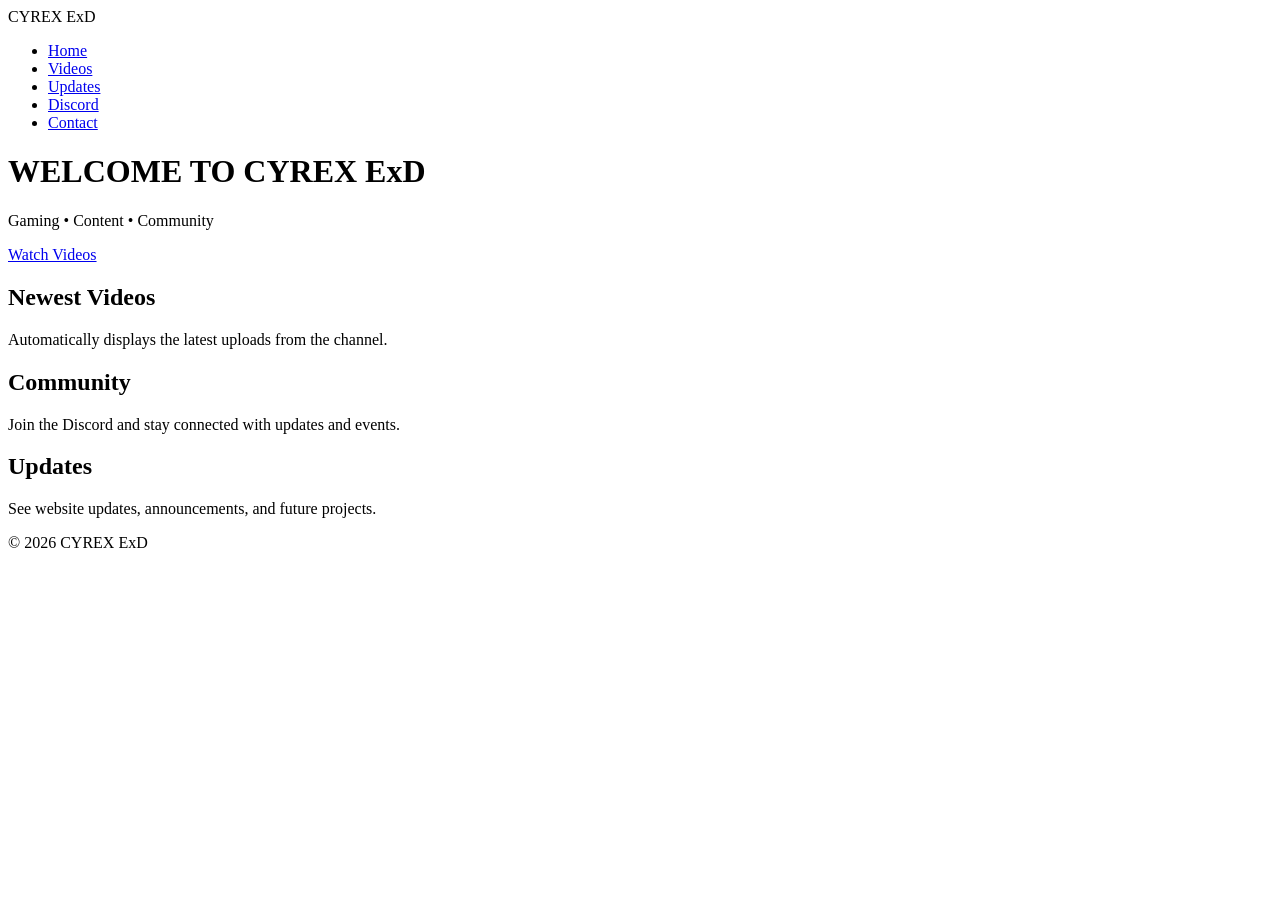
==== index.html @ 61a9eac9 "Create index.html" ====
<!DOCTYPE html>
<html lang="en">
<head>
    <meta charset="UTF-8">
    <meta name="viewport" content="width=device-width, initial-scale=1.0">
    <title>CYREX ExD</title>
    <link rel="stylesheet" href="style.css">
</head>
<body>

<nav>
    <div class="logo">CYREX ExD</div>

    <ul>
        <li><a href="index.html">Home</a></li>
        <li><a href="videos.html">Videos</a></li>
        <li><a href="updates.html">Updates</a></li>
        <li><a href="discord.html">Discord</a></li>
        <li><a href="contact.html">Contact</a></li>
    </ul>
</nav>

<header class="hero">
    <h1>WELCOME TO CYREX ExD</h1>
    <p>Gaming • Content • Community</p>

    <a class="main-btn" href="videos.html">Watch Videos</a>
</header>

<section class="cards">

    <div class="card">
        <h2>Newest Videos</h2>
        <p>Automatically displays the latest uploads from the channel.</p>
    </div>

    <div class="card">
        <h2>Community</h2>
        <p>Join the Discord and stay connected with updates and events.</p>
    </div>

    <div class="card">
        <h2>Updates</h2>
        <p>See website updates, announcements, and future projects.</p>
    </div>

</section>

<footer>
    <p>© 2026 CYREX ExD</p>
</footer>

</body>
</html>
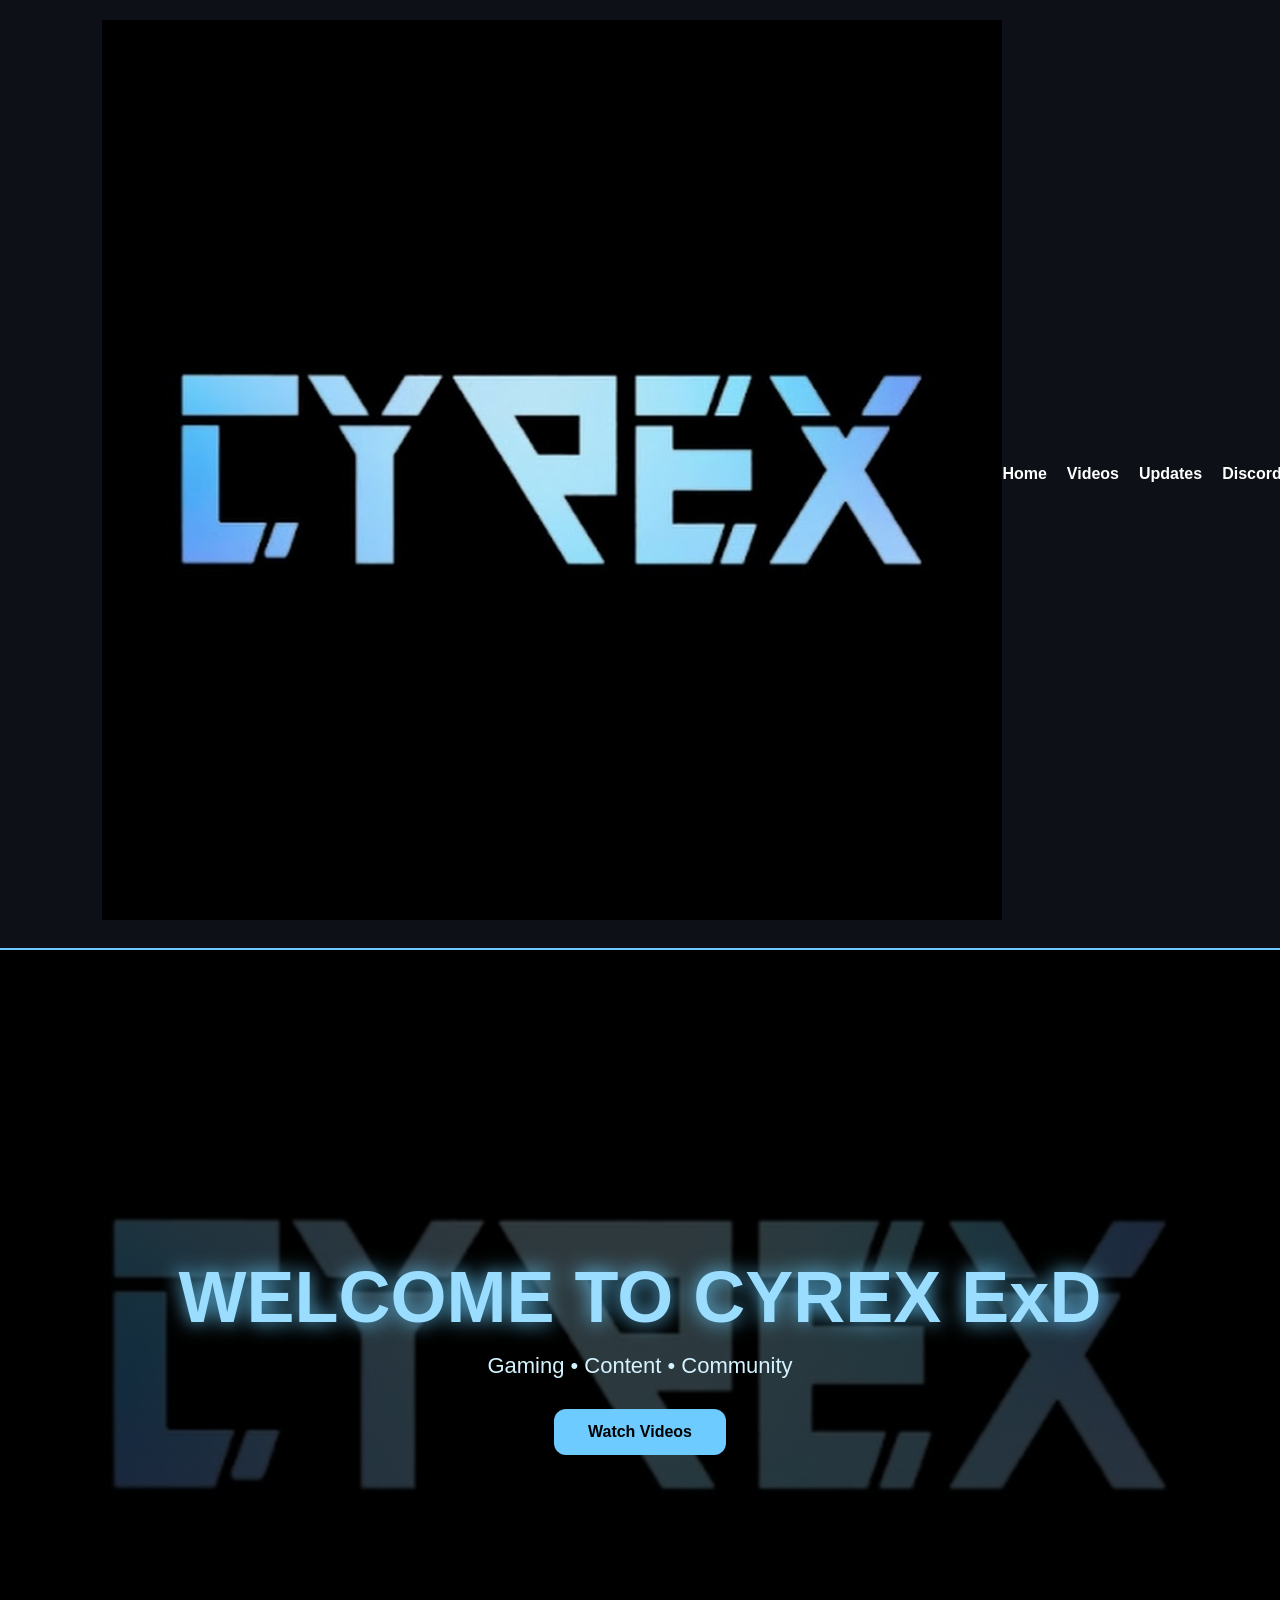
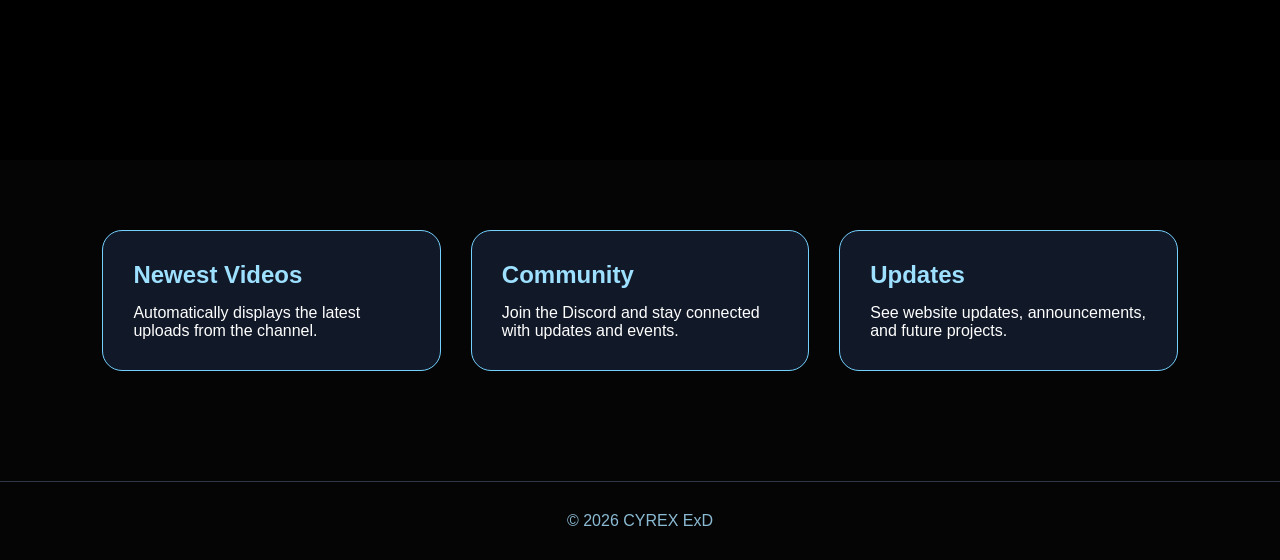
==== commit 3ccf54a8: "Update index.html" ====
--- a/index.html
+++ b/index.html
@@ -4,12 +4,18 @@
     <meta charset="UTF-8">
     <meta name="viewport" content="width=device-width, initial-scale=1.0">
     <title>CYREX ExD</title>
+    <link rel="icon" type="image/jpg" href="logo.jpg">
+    <link rel="apple-touch-icon" href="logo.jpg">
     <link rel="stylesheet" href="style.css">
 </head>
 <body>
 
 <nav>
-    <div class="logo">CYREX ExD</div>
+    <div class="logo">
+
+        <img src="logo.jpg" alt="CYREX ExD Logo">
+
+    </div>
 
     <ul>
         <li><a href="index.html">Home</a></li>
--- a/style.css
+++ b/style.css
@@ -0,0 +1,239 @@
+*{
+    margin:0;
+    padding:0;
+    box-sizing:border-box;
+    font-family:Arial, sans-serif;
+}
+
+body{
+    background:#050505;
+    color:white;
+}
+
+/* NAVBAR */
+
+nav{
+    display:flex;
+    justify-content:space-between;
+    align-items:center;
+    padding:20px 8%;
+    background:#0d1117;
+    border-bottom:2px solid #6fc7ff;
+    position:sticky;
+    top:0;
+    z-index:999;
+}
+
+.logo{
+    font-size:32px;
+    font-weight:bold;
+    color:#8ed7ff;
+    letter-spacing:2px;
+}
+
+nav ul{
+    display:flex;
+    gap:20px;
+    list-style:none;
+}
+
+nav a{
+    text-decoration:none;
+    color:white;
+    transition:0.3s;
+    font-weight:bold;
+}
+
+nav a:hover{
+    color:#8ed7ff;
+}
+
+/* HERO */
+
+.hero{
+    height:90vh;
+    display:flex;
+    flex-direction:column;
+    justify-content:center;
+    align-items:center;
+    text-align:center;
+
+    background:
+    linear-gradient(rgba(0,0,0,0.75),
+    rgba(0,0,0,0.75)),
+    url("channels4_profile.jpg");
+
+    background-size:cover;
+    background-position:center;
+}
+
+.hero h1{
+    font-size:72px;
+    color:#9bddff;
+    text-shadow:0 0 20px #69cfff;
+}
+
+.hero p{
+    margin-top:15px;
+    font-size:22px;
+    color:#d4f3ff;
+}
+
+/* BUTTON */
+
+.main-btn{
+    margin-top:30px;
+    padding:14px 34px;
+    background:#6ecbff;
+    color:black;
+    text-decoration:none;
+    font-weight:bold;
+    border-radius:12px;
+    transition:0.3s;
+}
+
+.main-btn:hover{
+    transform:scale(1.08);
+    box-shadow:0 0 20px #79d0ff;
+}
+
+/* CARDS */
+
+.cards{
+    display:grid;
+    grid-template-columns:repeat(auto-fit,minmax(250px,1fr));
+    gap:30px;
+    padding:70px 8%;
+}
+
+.card{
+    background:#111827;
+    padding:30px;
+    border-radius:20px;
+    border:1px solid #74d0ff;
+    transition:0.3s;
+}
+
+.card:hover{
+    transform:translateY(-10px);
+    box-shadow:0 0 25px #63caff;
+}
+
+.card h2{
+    margin-bottom:15px;
+    color:#9de0ff;
+}
+
+/* PAGE HEADER */
+
+.page-header{
+    text-align:center;
+    padding:70px 20px 30px;
+}
+
+.page-header h1{
+    font-size:52px;
+    color:#97deff;
+}
+
+/* VIDEOS */
+
+.video-container{
+    width:90%;
+    max-width:1200px;
+    margin:40px auto;
+}
+
+.video-container iframe{
+    width:100%;
+    height:700px;
+    border-radius:20px;
+    border:2px solid #7dd4ff;
+}
+
+/* CONTACT */
+
+.contact-box{
+    width:90%;
+    max-width:700px;
+    margin:40px auto;
+}
+
+form{
+    display:flex;
+    flex-direction:column;
+    gap:20px;
+}
+
+input,
+textarea{
+    padding:15px;
+    background:#111827;
+    border:1px solid #72cfff;
+    border-radius:12px;
+    color:white;
+}
+
+textarea{
+    height:200px;
+}
+
+button{
+    padding:15px;
+    background:#6ecbff;
+    border:none;
+    border-radius:12px;
+    font-weight:bold;
+    cursor:pointer;
+}
+
+/* DISCORD */
+
+.discord-box,
+.updates-box{
+    width:90%;
+    max-width:900px;
+    margin:40px auto;
+    text-align:center;
+}
+
+.update{
+    background:#111827;
+    margin-bottom:20px;
+    padding:25px;
+    border-radius:15px;
+    border:1px solid #74d0ff;
+}
+
+/* FOOTER */
+
+footer{
+    text-align:center;
+    padding:30px;
+    margin-top:40px;
+    border-top:1px solid #2d3748;
+    color:#8bbad3;
+}
+
+/* MOBILE */
+
+@media(max-width:768px){
+
+    nav{
+        flex-direction:column;
+        gap:20px;
+    }
+
+    .hero h1{
+        font-size:44px;
+    }
+
+    .page-header h1{
+        font-size:36px;
+    }
+
+    .video-container iframe{
+        height:350px;
+    }
+
+}
